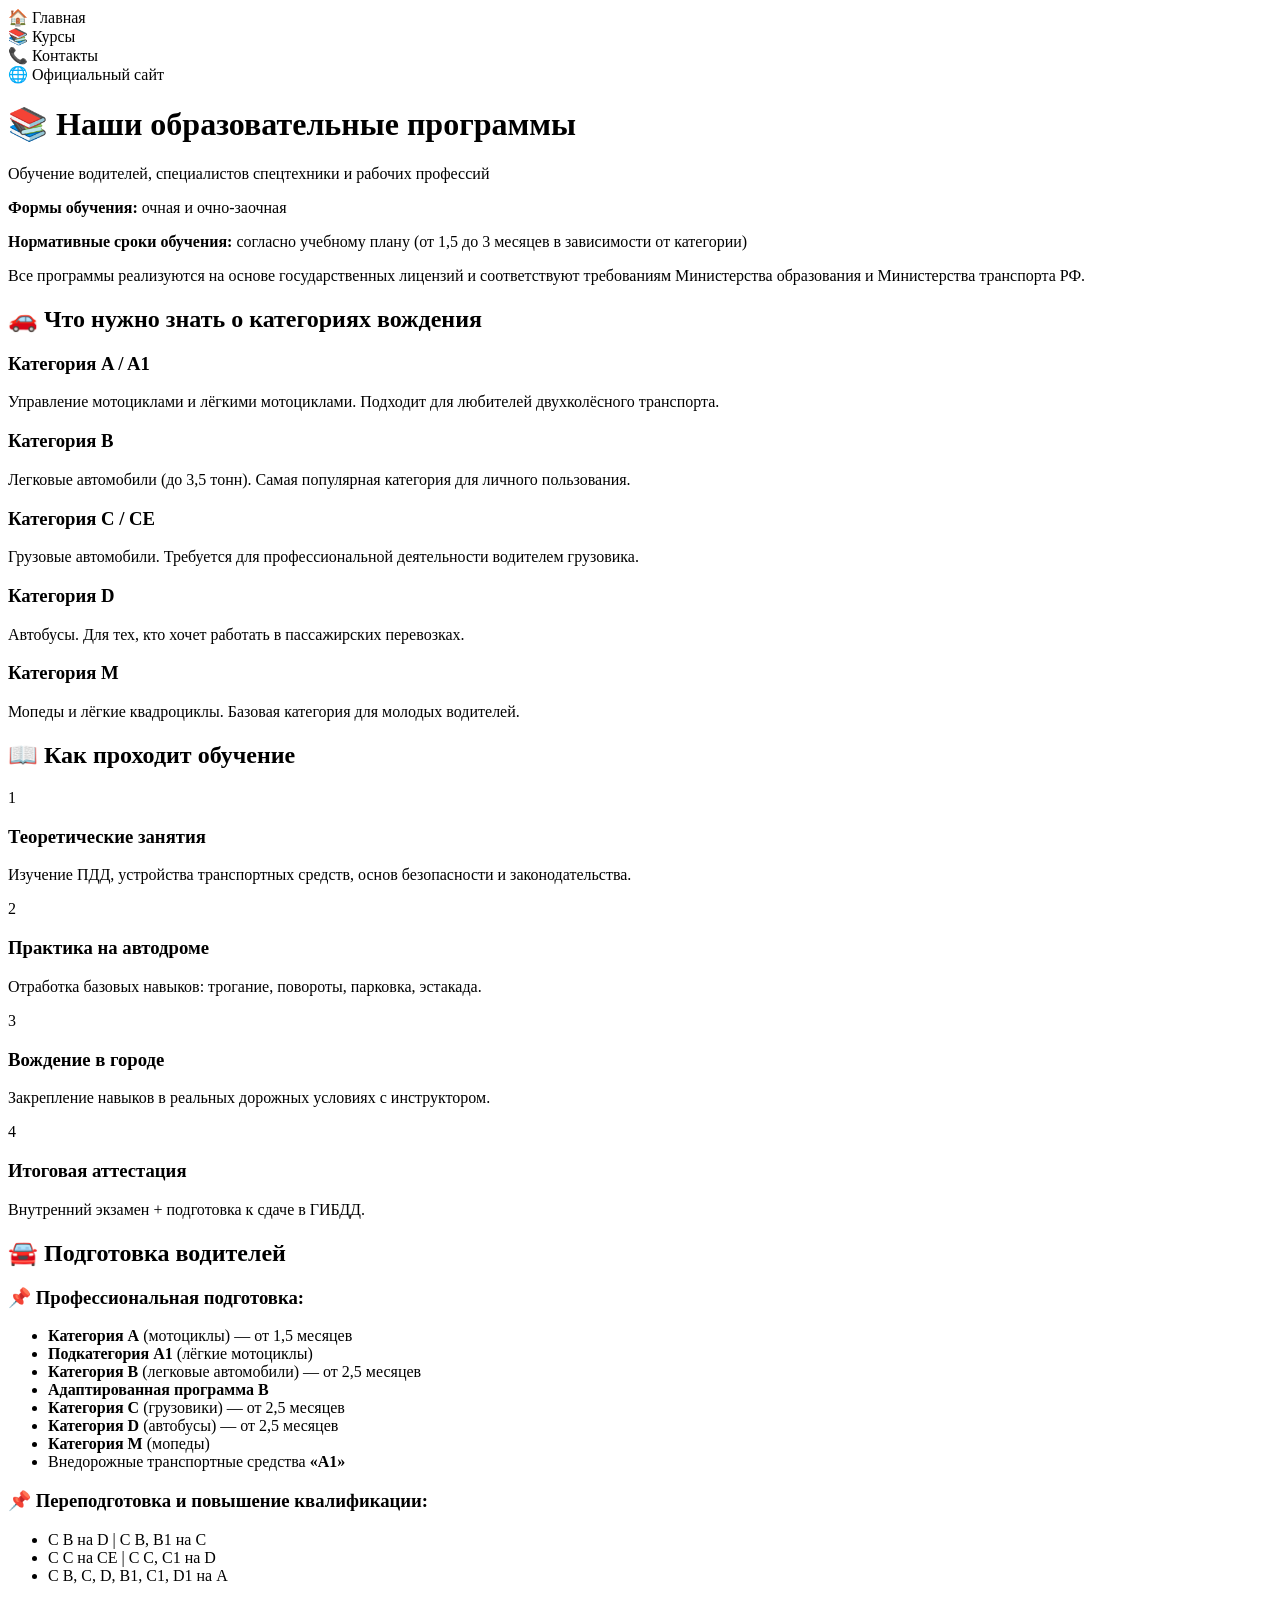
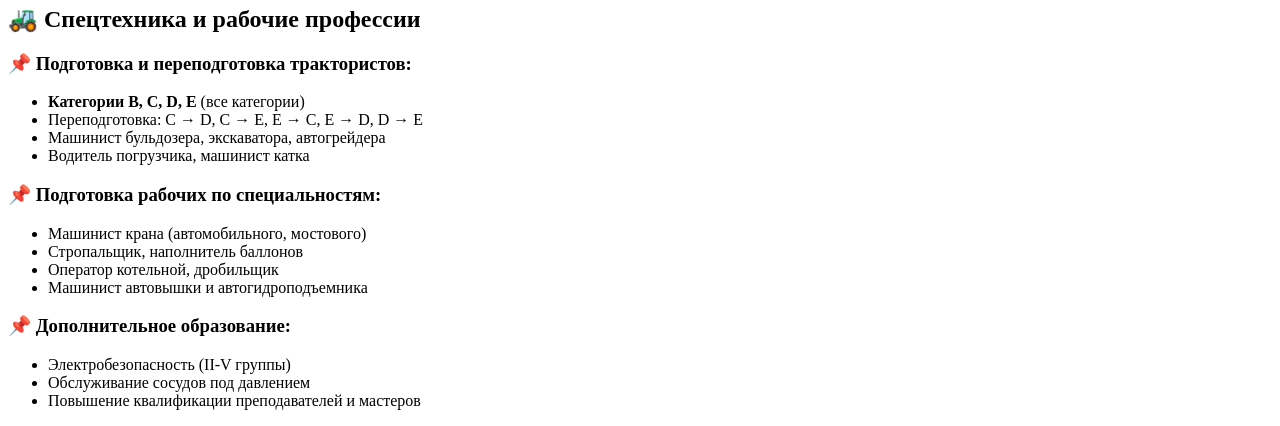
==== сайтики/kursy.html @ 9376738a "Add files via upload" ====
<!DOCTYPE html>
<html lang="ru">
<head>
    <meta charset="UTF-8">
    <title>Курсы - Белореченский учебный комбинат</title>
    <link rel="stylesheet" href="../стили/kursy.css">
</head>
<body>

    <div class="gradient-bg"></div>

    <div class="menu">
        <div class="button" onclick="window.location.href='../index.html';">🏠 Главная</div>
        <div class="button">📚 Курсы</div>
        <div class="button" onclick="window.location.href='kontakty.html';">📞 Контакты</div>
        <div class="button" onclick="window.location.href='ofsite.html';">🌐 Официальный сайт</div>
    </div>

    <div class="container">
        <!-- Верхний блок с описанием -->
        <div class="block fullwidth">
            <h1>📚 Наши образовательные программы</h1>
            <p class="slogan">Обучение водителей, специалистов спецтехники и рабочих профессий</p>
            <div class="program-info">
                <p><strong>Формы обучения:</strong> очная и очно-заочная</p>
                <p><strong>Нормативные сроки обучения:</strong> согласно учебному плану (от 1,5 до 3 месяцев в зависимости от категории)</p>
                <p>Все программы реализуются на основе государственных лицензий и соответствуют требованиям Министерства образования и Министерства транспорта РФ.</p>
            </div>
        </div>

        <!-- Блок: Что нужно знать о категориях -->
        <div class="block fullwidth">
            <h2>🚗 Что нужно знать о категориях вождения</h2>
            <div class="categories-desc">
                <div class="cat-item">
                    <h3>Категория A / A1</h3>
                    <p>Управление мотоциклами и лёгкими мотоциклами. Подходит для любителей двухколёсного транспорта.</p>
                </div>
                <div class="cat-item">
                    <h3>Категория B</h3>
                    <p>Легковые автомобили (до 3,5 тонн). Самая популярная категория для личного пользования.</p>
                </div>
                <div class="cat-item">
                    <h3>Категория C / CE</h3>
                    <p>Грузовые автомобили. Требуется для профессиональной деятельности водителем грузовика.</p>
                </div>
                <div class="cat-item">
                    <h3>Категория D</h3>
                    <p>Автобусы. Для тех, кто хочет работать в пассажирских перевозках.</p>
                </div>
                <div class="cat-item">
                    <h3>Категория M</h3>
                    <p>Мопеды и лёгкие квадроциклы. Базовая категория для молодых водителей.</p>
                </div>
            </div>
        </div>

        <!-- Блок: Как проходит обучение -->
        <div class="block fullwidth">
            <h2>📖 Как проходит обучение</h2>
            <div class="study-process">
                <div class="process-step">
                    <span class="step-number">1</span>
                    <h3>Теоретические занятия</h3>
                    <p>Изучение ПДД, устройства транспортных средств, основ безопасности и законодательства.</p>
                </div>
                <div class="process-step">
                    <span class="step-number">2</span>
                    <h3>Практика на автодроме</h3>
                    <p>Отработка базовых навыков: трогание, повороты, парковка, эстакада.</p>
                </div>
                <div class="process-step">
                    <span class="step-number">3</span>
                    <h3>Вождение в городе</h3>
                    <p>Закрепление навыков в реальных дорожных условиях с инструктором.</p>
                </div>
                <div class="process-step">
                    <span class="step-number">4</span>
                    <h3>Итоговая аттестация</h3>
                    <p>Внутренний экзамен + подготовка к сдаче в ГИБДД.</p>
                </div>
            </div>
        </div>

        <!-- Две колонки со списками программ -->
        <div class="two-columns">
            <div class="block">
                <h2>🚘 Подготовка водителей</h2>
                
                <h3>📌 Профессиональная подготовка:</h3>
                <ul>
                    <li><strong>Категория A</strong> (мотоциклы) — от 1,5 месяцев</li>
                    <li><strong>Подкатегория A1</strong> (лёгкие мотоциклы)</li>
                    <li><strong>Категория B</strong> (легковые автомобили) — от 2,5 месяцев</li>
                    <li><strong>Адаптированная программа B</strong></li>
                    <li><strong>Категория C</strong> (грузовики) — от 2,5 месяцев</li>
                    <li><strong>Категория D</strong> (автобусы) — от 2,5 месяцев</li>
                    <li><strong>Категория M</strong> (мопеды)</li>
                    <li>Внедорожные транспортные средства <strong>«А1»</strong></li>
                </ul>
                
                <h3>📌 Переподготовка и повышение квалификации:</h3>
                <ul>
                    <li>С B на D | С B, B1 на C</li>
                    <li>С C на CE | С C, C1 на D</li>
                    <li>С B, C, D, B1, C1, D1 на A</li>
                </ul>
            </div>

            <div class="block">
                <h2>🚜 Спецтехника и рабочие профессии</h2>
                
                <h3>📌 Подготовка и переподготовка трактористов:</h3>
                <ul>
                    <li><strong>Категории B, C, D, E</strong> (все категории)</li>
                    <li>Переподготовка: C → D, C → E, E → C, E → D, D → E</li>
                    <li>Машинист бульдозера, экскаватора, автогрейдера</li>
                    <li>Водитель погрузчика, машинист катка</li>
                </ul>
                
                <h3>📌 Подготовка рабочих по специальностям:</h3>
                <ul>
                    <li>Машинист крана (автомобильного, мостового)</li>
                    <li>Стропальщик, наполнитель баллонов</li>
                    <li>Оператор котельной, дробильщик</li>
                    <li>Машинист автовышки и автогидроподъемника</li>
                </ul>
                
                <h3>📌 Дополнительное образование:</h3>
                <ul>
                    <li>Электробезопасность (II-V группы)</li>
                    <li>Обслуживание сосудов под давлением</li>
                    <li>Повышение квалификации преподавателей и мастеров</li>
                </ul>
            </div>
        </div>
    </div>

</body>
</html>
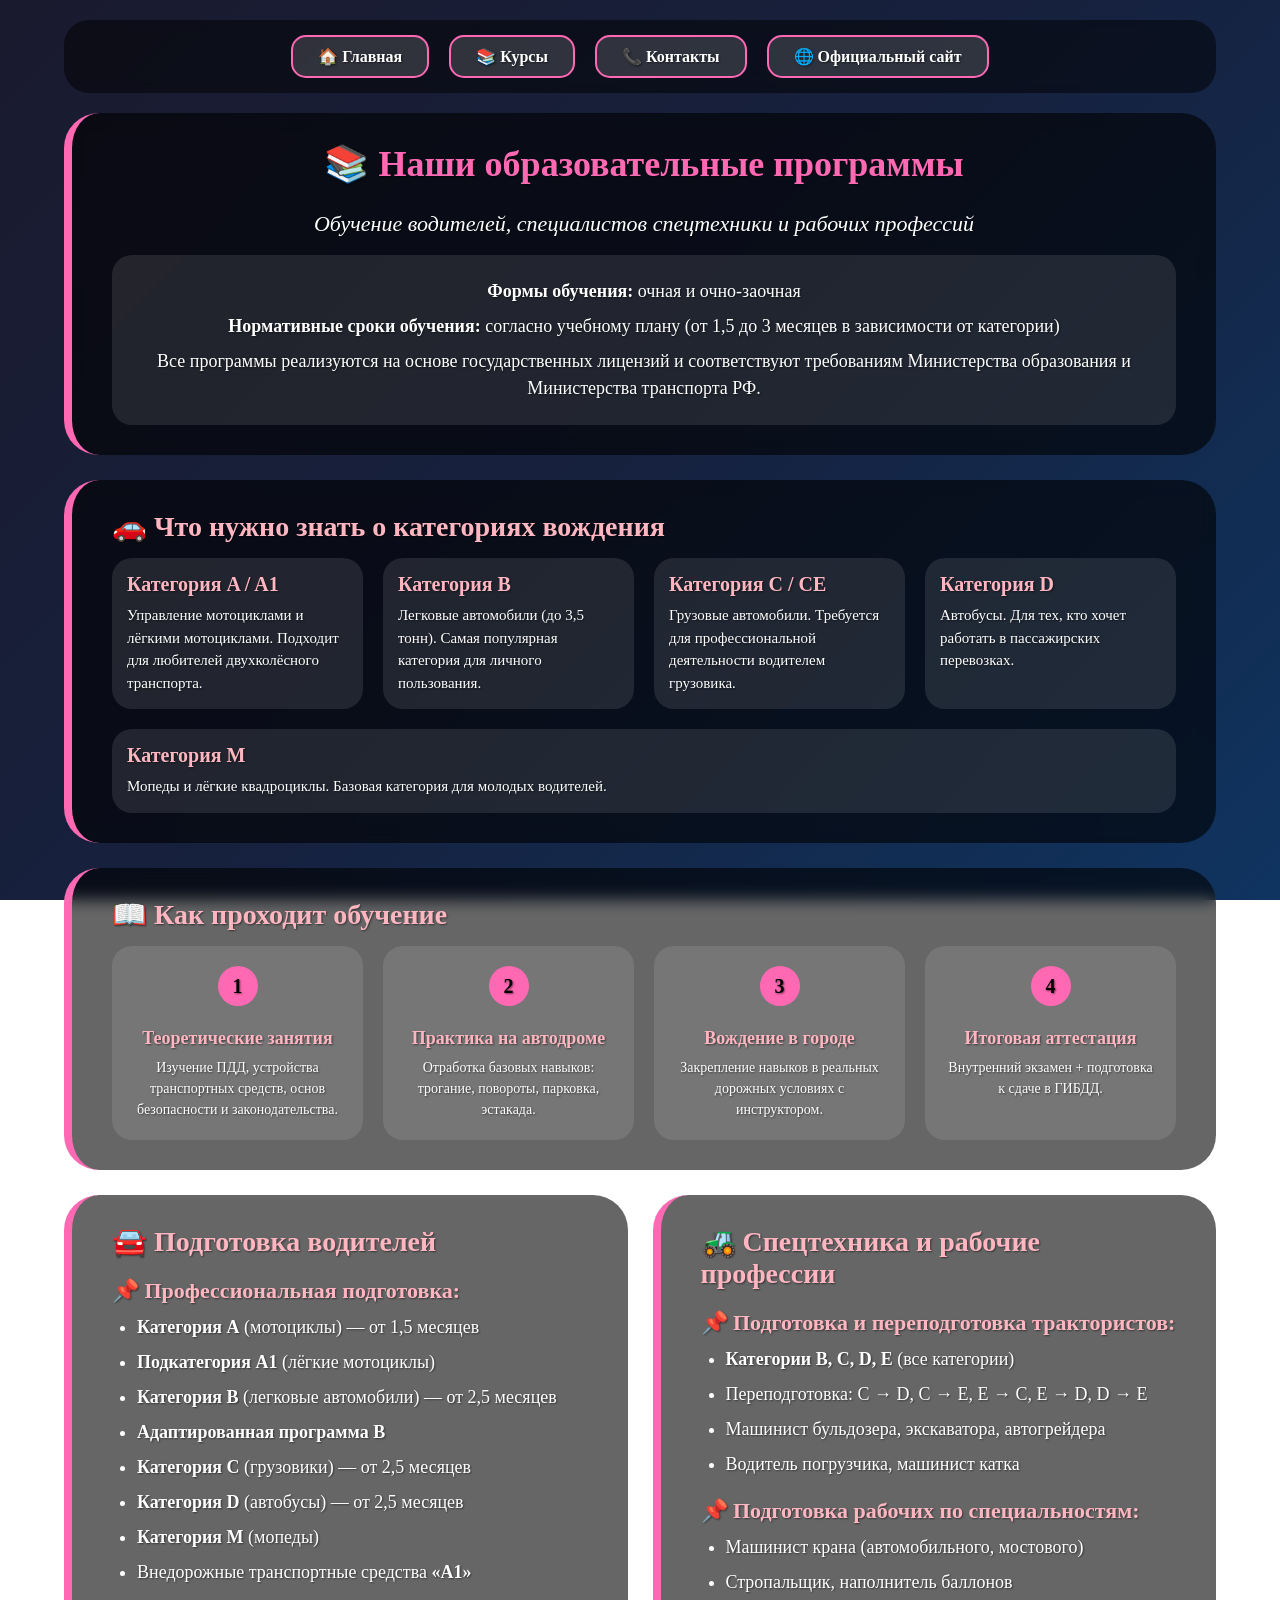
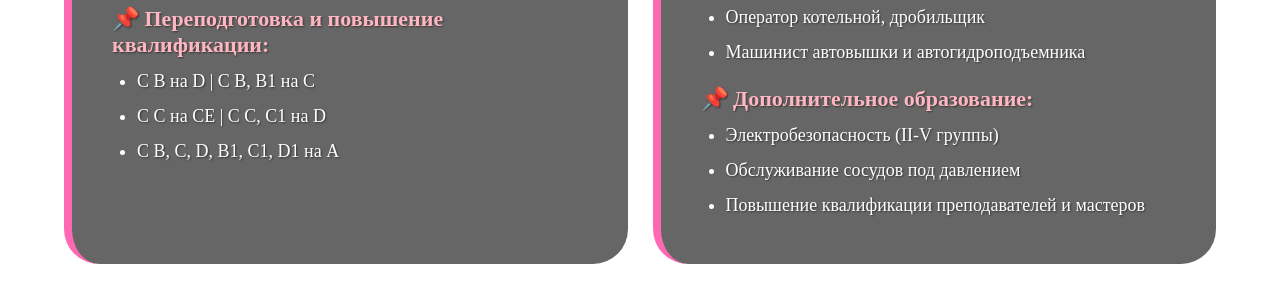
==== commit 488b31f0: "Update kursy.html" ====
--- a/сайтики/kursy.html
+++ b/сайтики/kursy.html
@@ -2,7 +2,7 @@
 <html lang="ru">
 <head>
     <meta charset="UTF-8">
-    <title>Курсы - Белореченский учебный комбинат</title>
+    <title>Курсы</title>
     <link rel="stylesheet" href="../стили/kursy.css">
 </head>
 <body>
@@ -137,4 +137,4 @@
     </div>
 
 </body>
-</html>+</html>
--- a/стили/kursy.css
+++ b/стили/kursy.css
@@ -0,0 +1,241 @@
+body {
+    font-family: Comic Sans Ms, 'Comic Sans', cursive;
+    margin: 0;
+    padding: 0;
+    color: white;
+    text-shadow: 1px 1px 2px rgba(0,0,0,0.5);
+}
+::selection {
+    background: rgba(255, 215, 0, 0.7);
+    color: black;
+}
+
+/* ГРАДИЕНТНЫЙ ФОН */
+.gradient-bg {
+    position: fixed;
+    top: 0;
+    left: 0;
+    width: 100%;
+    height: 100%;
+    z-index: -1000;
+    background: linear-gradient(135deg, #1a1a2e 0%, #16213e 50%, #0f3460 100%);
+}
+
+/* ===== МЕНЮ ===== */
+.menu {
+    width: 90%;
+    margin: 20px auto;
+    border-radius: 25px;
+    background: rgba(0, 0, 0, 0.5);
+    backdrop-filter: blur(5px);
+    display: flex;
+    justify-content: center;
+    flex-wrap: wrap;
+    padding: 10px 0;
+}
+.button {
+    background: rgba(255, 255, 255, 0.15);
+    border: 2px solid #ff69b4;
+    border-radius: 15px;
+    padding: 10px 25px;
+    margin: 5px 10px;
+    cursor: pointer;
+    transition: all 0.3s ease;
+    font-weight: bold;
+    text-align: center;
+}
+.button:hover {
+    background: white;
+    color: black;
+    transform: scale(1.05);
+}
+
+/* ===== КОНТЕЙНЕР ===== */
+.container {
+    width: 100%;
+    display: flex;
+    flex-direction: column;
+    align-items: center;
+    gap: 25px;
+    margin: 20px 0;
+}
+
+/* ===== БЛОКИ ===== */
+.block {
+    background: rgba(0, 0, 0, 0.6);
+    backdrop-filter: blur(8px);
+    border-radius: 35px;
+    padding: 30px 40px;
+    box-sizing: border-box;
+    border-left: 8px solid #ff69b4;
+    transition: 0.3s;
+}
+.block:hover {
+    background: rgba(0, 0, 0, 0.7);
+}
+
+/* ===== ДВЕ КОЛОНКИ РЯДОМ ===== */
+.two-columns {
+    display: flex;
+    flex-wrap: wrap;
+    justify-content: center;
+    gap: 25px;
+    width: 90%;
+}
+.two-columns .block {
+    flex: 1;
+    min-width: 320px;
+    width: auto;
+}
+
+/* ===== ПОЛНОШИРИННЫЙ БЛОК ===== */
+.fullwidth {
+    width: 90%;
+}
+
+/* ===== ТЕКСТ ===== */
+h1 { 
+    font-size: 36px; 
+    text-align: center; 
+    margin: 0 0 10px; 
+    color: #ff69b4; 
+    text-shadow: 1px 1px 2px rgba(0,0,0,0.5); 
+}
+h2 { 
+    font-size: 28px; 
+    margin: 0 0 15px;
+    color: #ffb6c1; 
+    padding-left: 0;
+    border-left: none;
+}
+h3 {
+    font-size: 22px;
+    margin: 20px 0 10px 0;
+    color: #ffb6c1;
+    padding-left: 0;
+    border-left: none;
+}
+p, li { 
+    font-size: 18px; 
+    line-height: 1.5; 
+}
+.slogan { 
+    font-size: 22px; 
+    text-align: center; 
+    font-style: italic; 
+    margin-bottom: 5px; 
+}
+ul {
+    margin: 0 0 15px 0;
+    padding-left: 25px;
+}
+li {
+    margin: 8px 0;
+}
+
+/* ===== БЛОК С ИНФОРМАЦИЕЙ О ПРОГРАММАХ ===== */
+.program-info {
+    background: rgba(255, 255, 255, 0.1);
+    border-radius: 20px;
+    padding: 15px 20px;
+    margin-top: 15px;
+    text-align: center;
+}
+.program-info p {
+    margin: 8px 0;
+}
+
+/* ===== ОПИСАНИЕ КАТЕГОРИЙ ВОЖДЕНИЯ ===== */
+.categories-desc {
+    display: flex;
+    flex-wrap: wrap;
+    justify-content: center;
+    gap: 20px;
+    margin-top: 10px;
+}
+.cat-item {
+    background: rgba(255, 255, 255, 0.1);
+    border-radius: 20px;
+    padding: 15px;
+    flex: 1;
+    min-width: 180px;
+    transition: 0.3s;
+}
+.cat-item:hover {
+    background: rgba(255, 105, 180, 0.2);
+    transform: translateY(-3px);
+}
+.cat-item h3 {
+    margin: 0 0 8px;
+    font-size: 20px;
+    color: #ffb6c1;
+}
+.cat-item p {
+    margin: 0;
+    font-size: 15px;
+}
+
+/* ===== КАК ПРОХОДИТ ОБУЧЕНИЕ ===== */
+.study-process {
+    display: flex;
+    flex-wrap: wrap;
+    justify-content: center;
+    gap: 20px;
+    margin-top: 10px;
+}
+.process-step {
+    background: rgba(255, 255, 255, 0.1);
+    border-radius: 20px;
+    padding: 20px;
+    flex: 1;
+    min-width: 180px;
+    text-align: center;
+    position: relative;
+    transition: 0.3s;
+}
+.process-step:hover {
+    background: rgba(255, 105, 180, 0.2);
+    transform: translateY(-3px);
+}
+.step-number {
+    display: inline-block;
+    width: 40px;
+    height: 40px;
+    background: #ff69b4;
+    color: black;
+    font-weight: bold;
+    font-size: 20px;
+    text-align: center;
+    line-height: 40px;
+    border-radius: 50%;
+    margin-bottom: 12px;
+}
+.process-step h3 {
+    margin: 10px 0 8px;
+    font-size: 18px;
+}
+.process-step p {
+    margin: 0;
+    font-size: 14px;
+}
+
+/* ===== АДАПТАЦИЯ ПОД ТЕЛЕФОН ===== */
+@media screen and (max-width: 768px) {
+    .menu { width: 95%; }
+    .button { padding: 8px 18px; font-size: 14px; }
+    .block { padding: 20px 25px; }
+    .fullwidth { width: 95%; }
+    .two-columns { width: 95%; }
+    .two-columns .block { min-width: 100%; }
+    h1 { font-size: 26px; }
+    h2 { font-size: 22px; }
+    h3 { font-size: 18px; }
+    p, li, .slogan, .program-info p { font-size: 16px; }
+    .container { gap: 15px; }
+    .cat-item h3 { font-size: 18px; }
+    .cat-item p { font-size: 14px; }
+    .process-step { min-width: 140px; }
+    .process-step h3 { font-size: 16px; }
+    .process-step p { font-size: 12px; }
+    .step-number { width: 32px; height: 32px; font-size: 18px; line-height: 32px; }
+}
